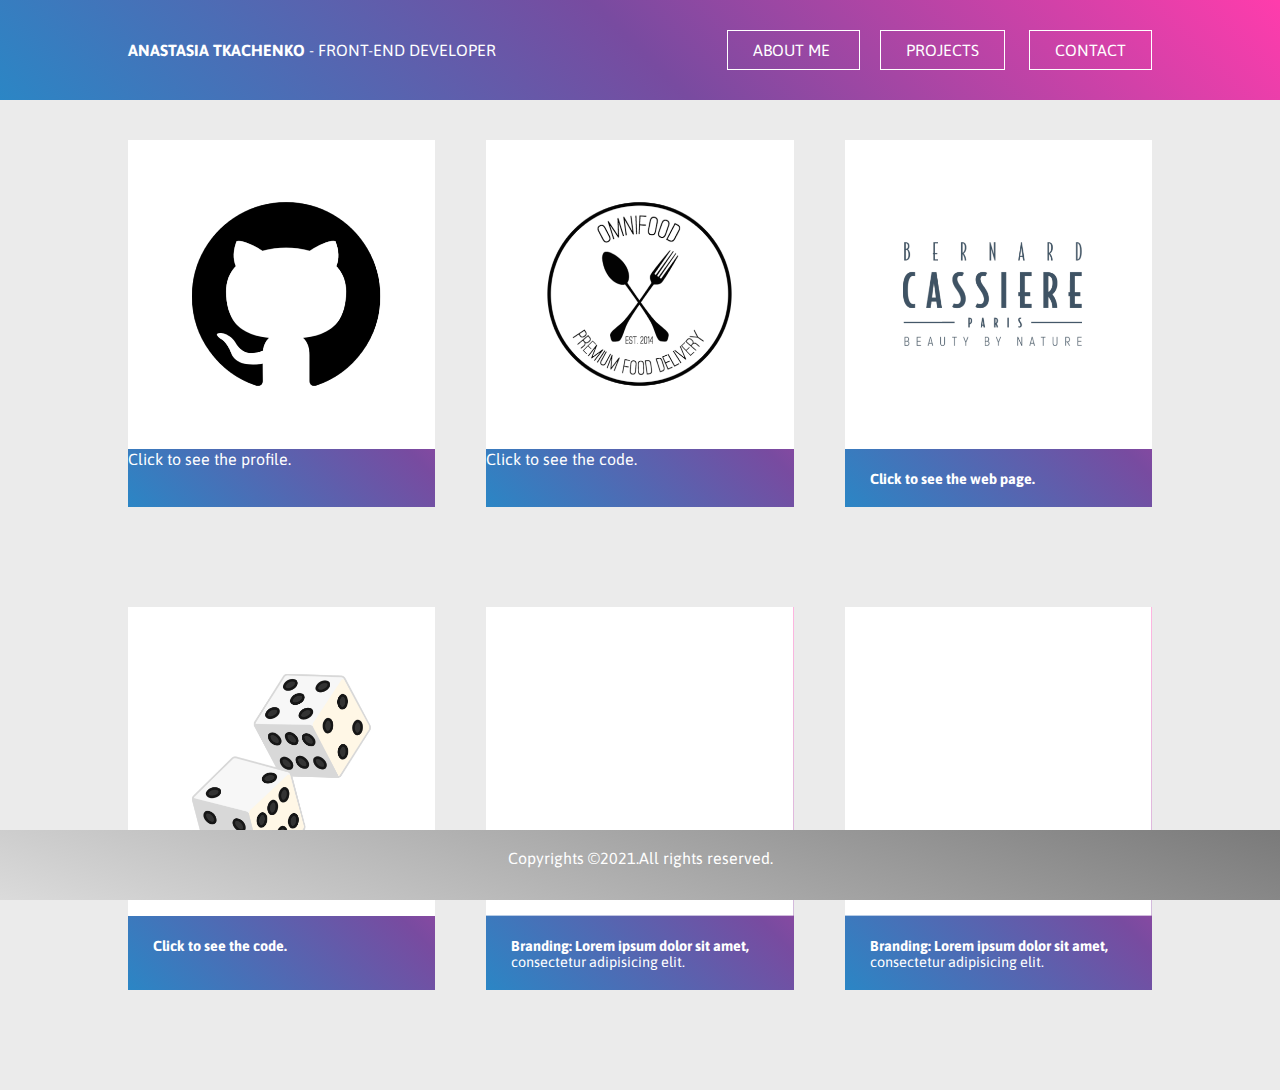
==== projects-page.html @ 514facfb "myweb" ====
<!DOCTYPE html>
<html lang="en">
    <head>
        <meta charset="UTF-8">
        <meta name="viewport" content="width=device-width, initial-scale=1.0">
        <meta http-equiv="X-UA-Compatible" content="ie=edge">
        <title>Anastasia Tkachenko Front-end Developer, based in Malaga</title>
        <link href="https://fonts.googleapis.com/css?family=Asap:400,700&display=swap" rel="stylesheet">
        <link rel="stylesheet" href="css-reset.css">
        <link rel="stylesheet" href="style.css">
        

    </head>
    <body>

        <div class="header-container">
            <header>
               <a href="index.html"><div class="logo"><span class="highlight">ANASTASIA TKACHENKO</span> - FRONT-END DEVELOPER</div></a> 
                <nav>
                    <a href="index.html" class="mybutton">ABOUT ME </a>
                    <a href="#" class="mybutton">PROJECTS</a>
                    <a href="#" class="mybutton">CONTACT</a>
                </nav>

                <div class="mob-wrapper">

                    <img src="images/burger-menu .png" alt="Mobile Menu Icon" style="width: 40px;" class="burgermenu">

                    <div class="mob-nav">
                        <a href="index.html" class="navbutton">ABOUT ME</a>
                        <a href="projects-page.html" class="navbutton">PROJECTS</a>
                        <a href="#" class="navbutton">CONTACT</a>
                    </div>


                </div>

            </header>
        </div>




        <div class="container">
    
            <div class="col"><img src="images/Frame 1 - GitHub.png" alt="">


                 <a href="https://github.com/AnastasiaTkachenko" target ="_blank">Click to see the profile.</a><!-- <span class="highlight"> click to see the project</span> -->
            </div>
            <div class="col"><img src="images/Frame 2 Omnifood.png" alt="">
                <a href="https://github.com/AnastasiaTkachenko" target ="_blank">Click to see the code.</a>
             
                
            </div>

      
            <div class="col"><img src="images/Frame 3 BernardCassiere.png" alt="">
                <p>Click to see the web page.</p>
            </div>
            <div class="col"><img src="images/Frame 4 Dice game.png" alt="">
                <p>Click to see the code.</p>
            </div>
            <div class="col hide-mobile"><img src="images/Frame 5.png" alt="">
                <p>Branding: Lorem ipsum dolor sit amet, consectetur adipisicing elit.</p>
            </div>
            <div class="col hide-mobile"><img src="images/Frame 5.png" alt="">
                <p>Branding: Lorem ipsum dolor sit amet, consectetur adipisicing elit.</p>
            </div>
       
        </div>

        <footer>
            <div class="row">
                <p>
                    Copyrights &copy;2021.All rights reserved.
                </p>
            </div>
        </footer>

        <script src="https://code.jquery.com/jquery-3.4.1.js" integrity="sha256-WpOohJOqMqqyKL9FccASB9O0KwACQJpFTUBLTYOVvVU="crossorigin="anonymous"></script>
        <script src="scripts.js"></script>

      
</body>
</html>
---- style.css ----
/* Global View vs Desktop View */


body {
    font-family: 'Asap', sans-serif;
    color: white;
    background-color: #EBEBEB;
   
}

a {
    color: white;
    text-decoration: none;
}

.container {
    min-height: 500px;
    max-width: 1024px;
    margin: 0 auto;
    display: flex;
    flex-wrap: wrap;
    justify-content: space-between;
    padding-top: 140px;
}


.container p .links {
    font-size: 0.25rem;
}
.header-container {
    background-color: #FF3CAC;
    background-image: linear-gradient(225deg, #FF3CAC 0%, #784BA0 50%, #2B86C5 100%);
    min-height: 100px;
    position: fixed;
    width: 100%;
}

header {
    max-width: 1024px;
    min-height: 100px;
    margin: 0 auto;
    display: flex;
    justify-content: space-between;
    align-items: center;
}

.col {
    width: 30%;
    margin-bottom: 100px;
    background-color: #FF3CAC;
    background-image: linear-gradient(225deg, #FF3CAC 0%, #784BA0 50%, #2B86C5 100%);
}


.col p {
    font-size: 0.900rem;
    padding: 20px 25px;
    line-height: 1rem;
}  

.hide-desktop-only {
    display: none;
}

.col img {
    width: 100%;
    height: auto;
} 

.col p::first-line {
    font-weight: 700;
}

.mybutton {
    padding: 10px 25px;
    border-style: solid;
    border-width: 1px;
    margin-left: 20px;
}

.mybutton:hover {
    background-color:black;
    transition-duration: 1s;  
}

.highlight {
    font-weight: 700;
}

.mob-wrapper {
    display: none;
}

.about-me {
    display:flex;
    align-items: center;
    justify-content: center;
    padding-top: 140px;
}



.container-about-me {
    font-size: 20px;
    padding:20px 50px 20px 50px;
    color:rgb(107, 107, 107);
    line-height: 35px;
}

.container-about-me h1 {
    font-size: 30px;
    color:#111111;
    letter-spacing: 3px;
    text-transform:uppercase;
    line-height: 45px;
    text-align-last:left;
    padding-bottom: 35px;
    text-align: justify;   
}



/* /* Contacts  */

 .contacts {
    padding-top:50px; 
    padding-bottom: 100px;
    
   
} 

.line {
   
        border-top: 2px dashed;
        border-color: #969696 !important;
        margin-top:50px; padding: 30px;
        position: relative;
        
      }


      .fas {
          color:#4158D0; 
          font-size: 30px;
          
       
      }


      i {
          margin-right: 23px;
      }

      .mail {
          margin-right: 55px;
          display:flex;
      }

      .phone {
          display:flex;
      }

.contacts-container {
   display:flex;
   flex-wrap: wrap;
}

    
/* Footer */

footer {
    background-color: #d4d4d4;
    background-image: linear-gradient(19deg, #dbdbdb 0%, #7a7a7a 100%);
    position: fixed;
    height: 50px;
    bottom: 0px;
    left: 0px;
    right: 0px;
    margin-bottom: 0px;
    text-align:center;
    padding-top:20px;
    width:100vw;
}
 

.highlight:hover{
    color:black;
    transition-duration: 1s;
}

/* Tablet View */
@media (max-width: 768px){
    
.col {
    width: 45%;
}

.hide-desktop-only {
    display: block;
}


.header-container {
    position: relative;
}

.container {
    padding-top: 40px;
}

nav {
    display: none;
}

nav a {
    display: block;
   }

.logo {
    padding: 40px 0; 
}

.mybutton {
    margin-left: 0;
}

.mob-wrapper {
    display: block;
    padding-right: 30px;
   
}

.mob-nav {
    display: none;
    position: absolute;
    padding-top: 10px;
   
}

.navbutton {
    display: block;
    background-color: #4158D0;
    padding: 15px 30px;
    margin-left: -70px;
    text-align: center;
    border-radius: 3px;
    margin-bottom: 5px;
    
}

.navbutton:hover {
    background-color:black;
    transition-duration: 1s;
}

.container-about-me {
    width:100%;
}

.about-me {

flex-wrap: wrap;
    
}


/* Mobile View */
@media (max-width: 400px){
    
    .col {
        width:45%;
    }

    .hide-mobile {
        display: none;
    }

    .about-me {
    
    flex-wrap: wrap;
    
     }

   .photo-me {
    width: 100%;
   
}

.photo-me img {
    width:100%;
}
    
.contacts {
    width: 100%;
}

.container-about-me {
    width: 100%;
}
    }
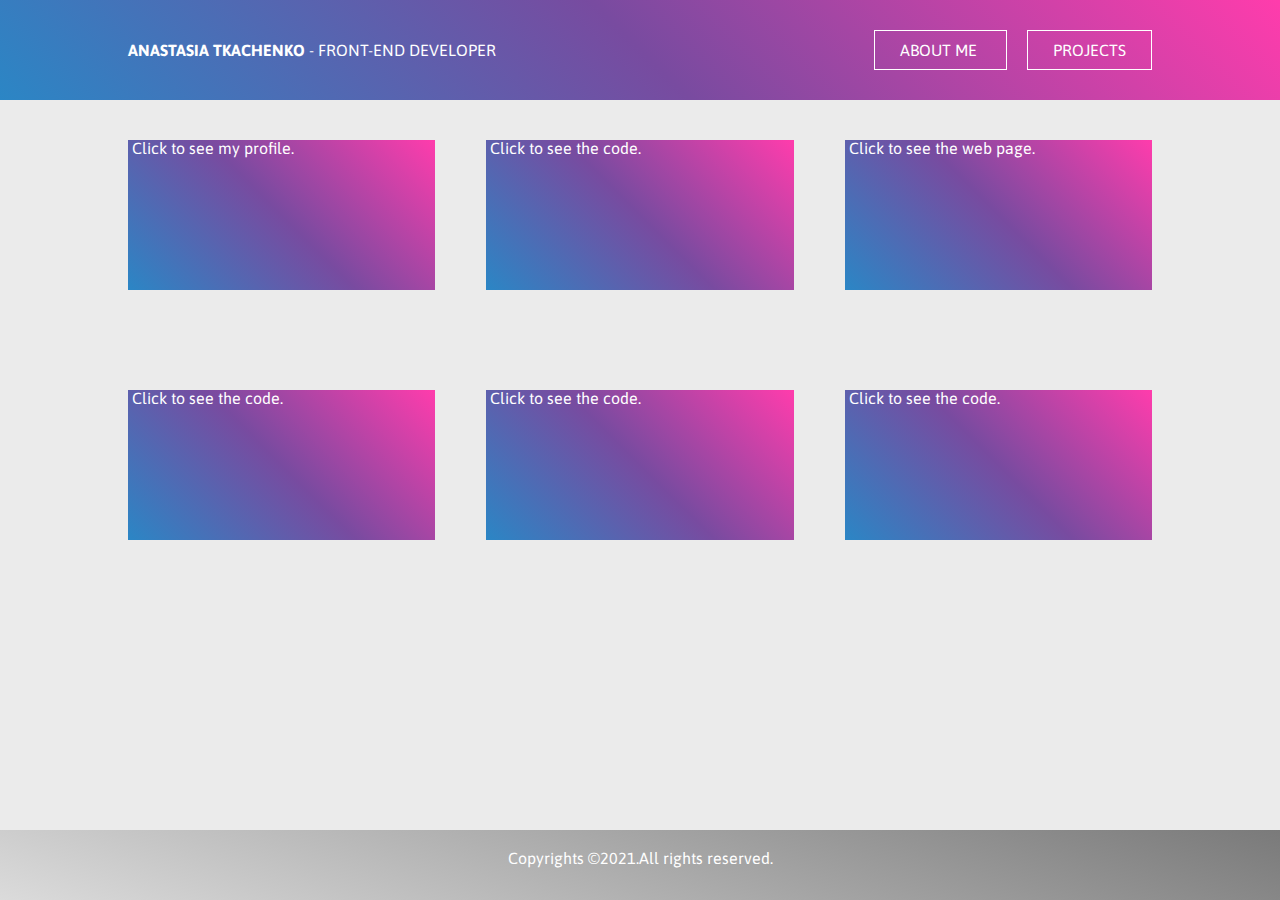
==== commit efd65d26: "changing png file for "Frame-calculator"" ====
--- a/projects-page.html
+++ b/projects-page.html
@@ -15,11 +15,11 @@
 
         <div class="header-container">
             <header>
-               <a href="index.html"><div class="logo"><span class="highlight">ANASTASIA TKACHENKO</span> - FRONT-END DEVELOPER</div></a> 
+               <a href="index.html"><div class="logo"><span class="highlight">ANASTASIA TKACHENKO</span> - FRONT-END DEVELOPER</div></a>
                 <nav>
                     <a href="index.html" class="mybutton">ABOUT ME </a>
                     <a href="#" class="mybutton">PROJECTS</a>
-                    <a href="#" class="mybutton">CONTACT</a>
+
                 </nav>
 
                 <div class="mob-wrapper">
@@ -29,43 +29,42 @@
                     <div class="mob-nav">
                         <a href="index.html" class="navbutton">ABOUT ME</a>
                         <a href="projects-page.html" class="navbutton">PROJECTS</a>
-                        <a href="#" class="navbutton">CONTACT</a>
+
                     </div>
+                    <div class="phone">
+                        <i class="fas fa-phone-alt"></i>
+                </div>
+                </div>
+            </header>
+
+        </div>
+
+        <div class="container">
+
+    
+            <div class="col"><img src="images/Frame-github.png" alt="">
+            <a href="https://github.com/AnastasiaTkachenko" target ="_blank">Click to see my profile.</a>
+            </div>
+
+            <div class="col"><img src="images/Frame-Omnifood.png" alt="">
+                <a href="https://github.com/AnastasiaTkachenko/OmnifoodWebPage" target ="_blank">Click to see the code.</a>
+            </div>
 
 
-                </div>
-
-            </header>
-        </div>
-
-
-
-
-        <div class="container">
-    
-            <div class="col"><img src="images/Frame 1 - GitHub.png" alt="">
-
-
-                 <a href="https://github.com/AnastasiaTkachenko" target ="_blank">Click to see the profile.</a><!-- <span class="highlight"> click to see the project</span> -->
-            </div>
-            <div class="col"><img src="images/Frame 2 Omnifood.png" alt="">
-                <a href="https://github.com/AnastasiaTkachenko" target ="_blank">Click to see the code.</a>
-             
-                
+            <div class="col"><img src="images/Frame-Bernard-Cassiere.png" alt="">
+                 <a href="https://bernardcassiere.com.ua" target = "_blank">Click to see the web page.</a>
             </div>
 
-      
-            <div class="col"><img src="images/Frame 3 BernardCassiere.png" alt="">
-                <p>Click to see the web page.</p>
+            <div class="col"><img src="images/Frame-dice-game.png" alt="">
+                <a href="https://github.com/AnastasiaTkachenko/DicePinkGame" target ="_blank">Click to see the code.</a>
             </div>
-            <div class="col"><img src="images/Frame 4 Dice game.png" alt="">
-                <p>Click to see the code.</p>
+
+            <div class="col hide-mobile"><img src="images/Frame-calculator.png" alt="">
+                <a href="https://github.com/AnastasiaTkachenko/DiceGame" target ="_blank">Click to see the code.</a>
             </div>
-            <div class="col hide-mobile"><img src="images/Frame 5.png" alt="">
-                <p>Branding: Lorem ipsum dolor sit amet, consectetur adipisicing elit.</p>
-            </div>
-            <div class="col hide-mobile"><img src="images/Frame 5.png" alt="">
-                <p>Branding: Lorem ipsum dolor sit amet, consectetur adipisicing elit.</p>
+
+            <div class="col hide-mobile"><img src="images/Frame-Anastasia.png" alt="">
+                <a href="https://github.com/AnastasiaTkachenko/DiceGame" target ="_blank">Click to see the code.</a>
             </div>
        
         </div>
@@ -78,7 +77,7 @@
             </div>
         </footer>
 
-        <script src="https://code.jquery.com/jquery-3.4.1.js" integrity="sha256-WpOohJOqMqqyKL9FccASB9O0KwACQJpFTUBLTYOVvVU="crossorigin="anonymous"></script>
+     <script src="https://code.jquery.com/jquery-3.4.1.js" integrity="sha256-WpOohJOqMqqyKL9FccASB9O0KwACQJpFTUBLTYOVvVU=" crossorigin="anonymous"></script>
         <script src="scripts.js"></script>
 
       
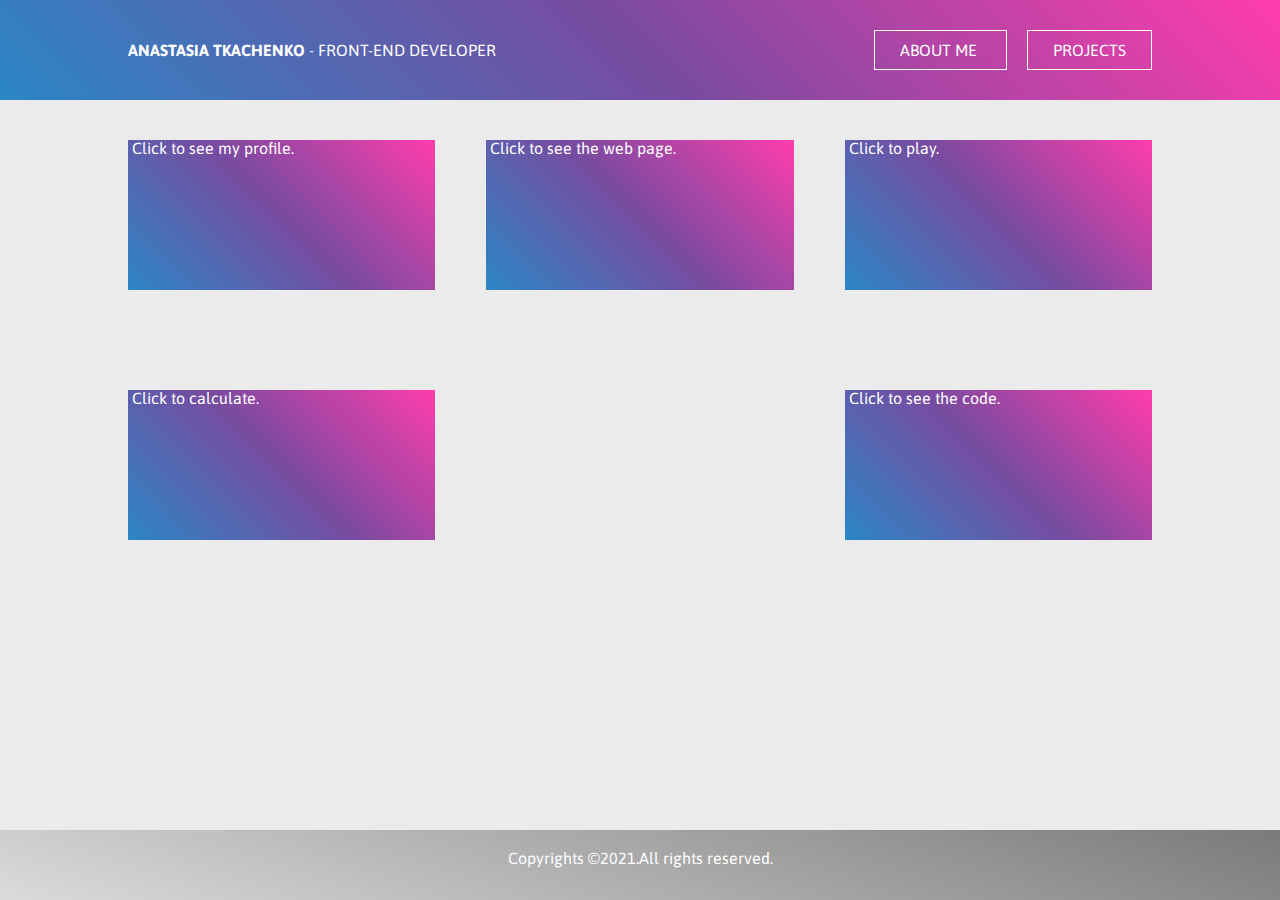
==== commit 30ae33cd: "Changes in style.css, link changes" ====
--- a/projects-page.html
+++ b/projects-page.html
@@ -46,27 +46,24 @@
             <a href="https://github.com/AnastasiaTkachenko" target ="_blank">Click to see my profile.</a>
             </div>
 
-            <div class="col"><img src="images/Frame-Omnifood.png" alt="">
-                <a href="https://github.com/AnastasiaTkachenko/OmnifoodWebPage" target ="_blank">Click to see the code.</a>
-            </div>
-
-
             <div class="col"><img src="images/Frame-Bernard-Cassiere.png" alt="">
                  <a href="https://bernardcassiere.com.ua" target = "_blank">Click to see the web page.</a>
             </div>
 
             <div class="col"><img src="images/Frame-dice-game.png" alt="">
-                <a href="https://github.com/AnastasiaTkachenko/DicePinkGame" target ="_blank">Click to see the code.</a>
+                <a href="https://anastasiatkachenko.github.io/DicePinkGame/" target ="_blank">Click to play.</a>
             </div>
 
             <div class="col hide-mobile"><img src="images/Frame-calculator.png" alt="">
-                <a href="https://github.com/AnastasiaTkachenko/DiceGame" target ="_blank">Click to see the code.</a>
+                <a href="https://anastasiatkachenko.github.io/RandomAvailabilityGeneratorAndChangeCalculator/"
+                   target ="_blank">Click to calculate.</a>
             </div>
 
             <div class="col hide-mobile"><img src="images/Frame-Anastasia.png" alt="">
                 <a href="https://github.com/AnastasiaTkachenko/DiceGame" target ="_blank">Click to see the code.</a>
             </div>
-       
+
+
         </div>
 
         <footer>
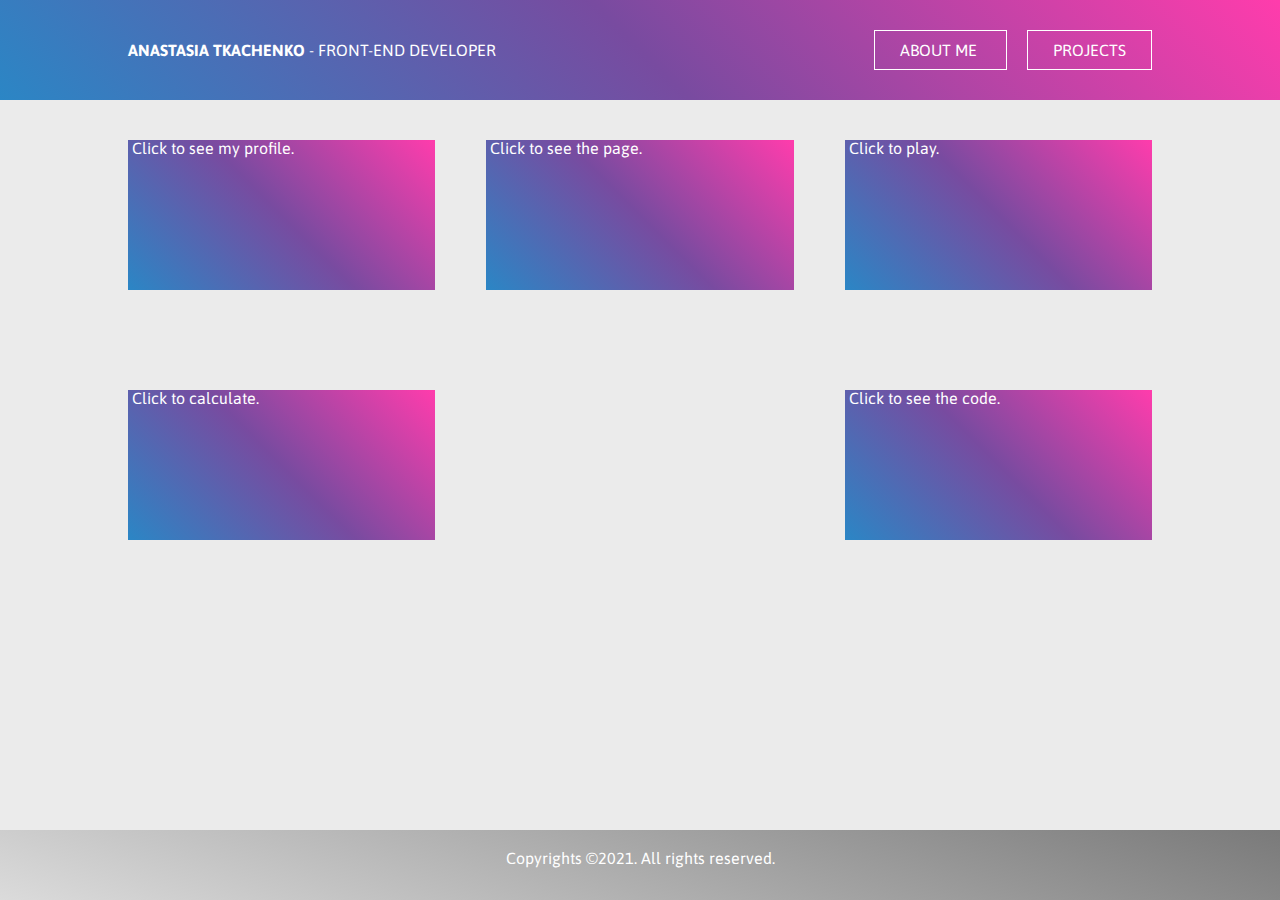
==== commit 09f11bba: "adding icon" ====
--- a/projects-page.html
+++ b/projects-page.html
@@ -5,6 +5,7 @@
         <meta name="viewport" content="width=device-width, initial-scale=1.0">
         <meta http-equiv="X-UA-Compatible" content="ie=edge">
         <title>Anastasia Tkachenko Front-end Developer, based in Malaga</title>
+        <link rel="icon" type="image/png" href="images/main.png">
         <link href="https://fonts.googleapis.com/css?family=Asap:400,700&display=swap" rel="stylesheet">
         <link rel="stylesheet" href="css-reset.css">
         <link rel="stylesheet" href="style.css">
@@ -47,7 +48,7 @@
             </div>
 
             <div class="col"><img src="images/Frame-Bernard-Cassiere.png" alt="">
-                 <a href="https://bernardcassiere.com.ua" target = "_blank">Click to see the web page.</a>
+                 <a href="https://bernardcassiere.com.ua" target = "_blank">Click to see the page.</a>
             </div>
 
             <div class="col"><img src="images/Frame-dice-game.png" alt="">
@@ -60,7 +61,7 @@
             </div>
 
             <div class="col hide-mobile"><img src="images/Frame-Anastasia.png" alt="">
-                <a href="https://github.com/AnastasiaTkachenko/DiceGame" target ="_blank">Click to see the code.</a>
+                <a href="https://github.com/AnastasiaTkachenko/myWeb" target ="_blank">Click to see the code.</a>
             </div>
 
 
@@ -69,7 +70,7 @@
         <footer>
             <div class="row">
                 <p>
-                    Copyrights &copy;2021.All rights reserved.
+                    Copyrights &copy;2021. All rights reserved.
                 </p>
             </div>
         </footer>
